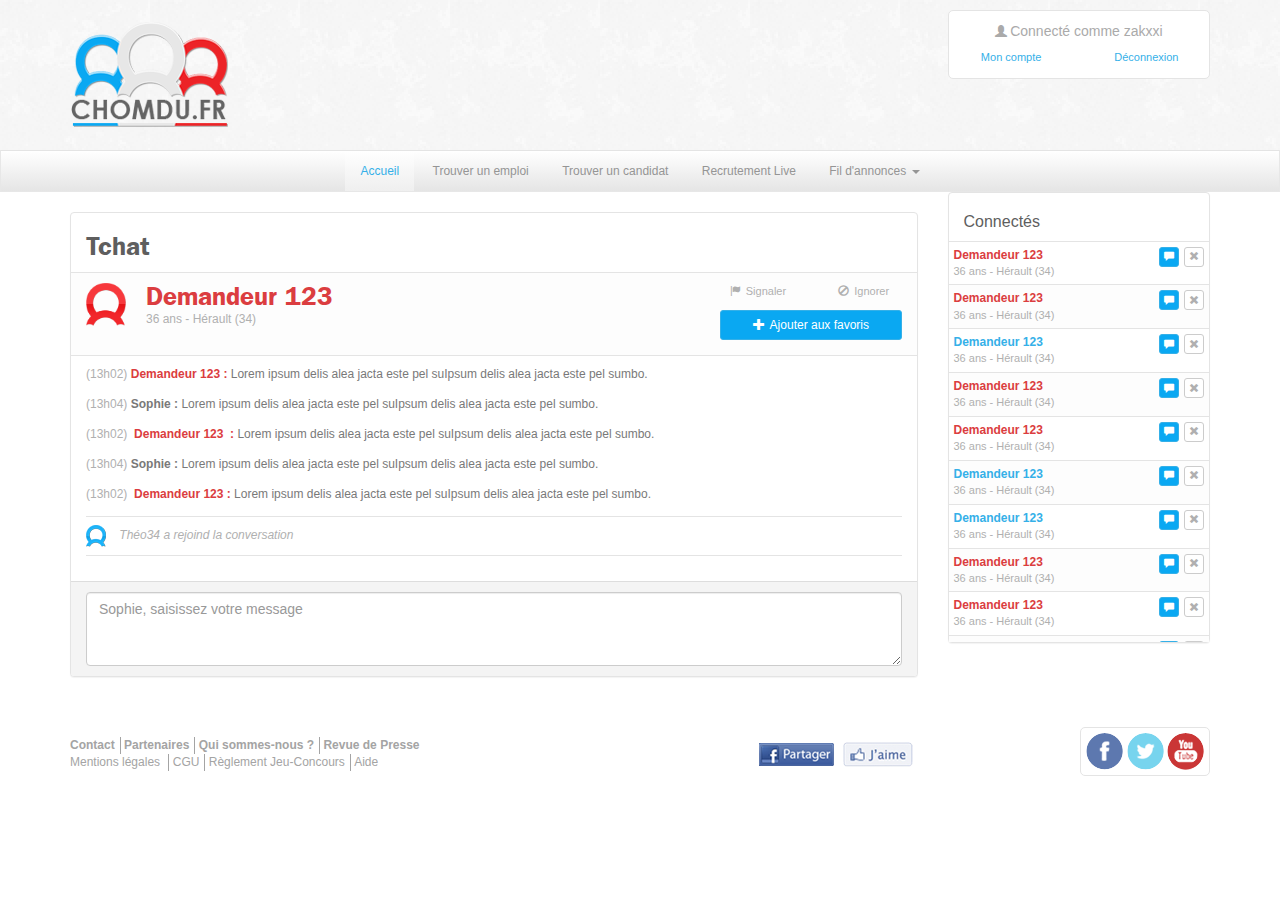
==== chat.html @ 86a61824 "HTML & CSS: chat page." ====
<!DOCTYPE html>
<html lang="fr">
    <head>
        <meta charset="utf-8">
        <meta http-equiv="X-UA-Compatible" content="IE=edge">
        <meta name="viewport" content="width=device-width, initial-scale=1.0">
        <meta name="description" content="">
        <meta name="author" content="adrien revel for peps">
        <title>
            CHOMDU.FR | Styles
</title>
        <!-- Bootstrap core CSS -->
        <link rel="stylesheet" href="https://maxcdn.bootstrapcdn.com/bootstrap/3.2.0/css/bootstrap.min.css" type="text/css">
        <!-- Flexslider core CSS -->
        <link href="assets/flexslider/flexslider.css" rel="stylesheet" type="text/css">
        <!-- Custom styles for this template -->
        <link href="styles.css" rel="stylesheet" type="text/css">
        <!-- HTML5 shim and Respond.js IE8 support of HTML5 elements and media queries -->
        <!--[if lt IE 9]>
      <script src="https://oss.maxcdn.com/libs/html5shiv/3.7.0/html5shiv.js"></script>
      <script src="https://oss.maxcdn.com/libs/respond.js/1.3.0/respond.min.js"></script>
      <![endif]-->
    </head>
    <body>
        <header>
            <div class="jumbotron header">
                <div class="container">
                    <div class="row">
                        <div class="col-sm-3">
                            <a href="#">
                                <div class="" id="logo">
                                    <h1 class="hidden">
                                Chomdu.fr</h1>
                                </div>
                            </a>
                        </div>
                        <div class="pull-right col-sm-4 col-md-3 col-xs-12">
                            <div class="loginForm text-center">
                                <span class="glyphicon glyphicon-user"></span>
                                <label>Connecté comme zakxxi</label>
                                <div class="row">
                                    <div class="col-sm-6">
                                        <a href="#">Mon compte</a>
                                    </div>
                                    <div class="col-sm-6">
                                        <a href="#">Déconnexion</a>
                                    </div>
                                </div>
                            </div>
                        </div>
                    </div>
                </div>
            </div>
            <nav class="navbar navbar-default" role="navigation">
                <div class="navbar-inner">
                    <div class="container">
                        <div class="navbar-header">
                            <button type="button" class="navbar-toggle" data-toggle="collapse" data-target=".navbar-collapse">
                                <span class="sr-only">Toggle navigation</span>
                                <span class="icon-bar"></span>
                                <span class="icon-bar"></span>
                                <span class="icon-bar"></span>
                            </button>
                        </div>
                        <div class="collapse navbar-collapse">
                            <ul class="nav navbar-nav">
                                <li class="active">
                                    <a href="#">Accueil</a>
                                </li>
                                <li>
                                    <a href="#">Trouver un emploi</a>
                                </li>
                                <li>
                                    <a href="#">Trouver un candidat</a>
                                </li>
                                <li>
                                    <a href="#">Recrutement Live</a>
                                </li>
                                <li>
                                    <a href="#" class="dropdown-toggle" data-toggle="dropdown">Fil d'annonces                                        <b class="caret"></b></a>
                                    <ul class="dropdown-menu">
                                        <li>
                                            <a href="#">Link</a>
                                        </li>
                                        <li>
                                            <a href="#">Link</a>
                                        </li>
                                        <li>
                                            <a href="#">Link</a>
                                        </li>
                                    </ul>
                                </li>
                            </ul>
                        </div>
                    </div>
                </div>
            </nav>
        </header>
        <main>
            <div class="container">
                <div class="row">
                    <div class="col-sm-9 chatRoom">
                        <div class="panel">
                            <div class="panel-heading">
                                <h2>
                    Tchat</h2>
                            </div>
                            <div class="panel-body panel-highlight">
                                <div class="row">
                                    <div class="col-sm-8">
                                        <img src="images/profil_demandeur.png" class="pull-left">
                                        <h2 class="text-danger">Demandeur 123</h2>
                                        <p class="text-muted">
                                        36 ans - Hérault (34)</p>
                                    </div>
                                    <div class="pull-right col-sm-3">
                                        <div class="row">
                                            <div class="col-sm-6 text-center">
                                                <a href="#"><span class="glyphicon glyphicon-flag"></span>Signaler</a>
                                            </div>
                                            <div class="col-sm-6 text-center">
                                                <a href="#"><span class="glyphicon glyphicon-ban-circle"></span>Ignorer</a>
                                            </div>
                                            <div class="text-center col-sm-12">
                                                <button type="button" class="btn btn-default btn-sm btn-block btn-success">
                                                    <span class="glyphicon glyphicon-plus"></span>Ajouter aux favoris
                                                </button>
                                            </div>
                                        </div>
                                    </div>
                                </div>
                            </div>
                            <div class="panel-body">
                                <div class="chatBody">
                                    <div class="chatMsg">
                                        <span class="text-muted">(13h02)</span>
                                        <span class="text-danger"><b>Demandeur 123 :</b></span> Lorem ipsum delis alea jacta este pel suIpsum delis alea jacta este pel sumbo.
                                    </div>
                                    <div class="chatMsg">
                                        <span class="text-muted">(13h04)</span>
                                        <span><b>Sophie :</b></span> Lorem ipsum delis alea jacta este pel suIpsum delis alea jacta este pel sumbo.
                                    </div>
                                    <div class="chatMsg">
                                        <span class="text-muted">(13h02)</span>&nbsp;
                                        <span class="text-danger"><b>Demandeur 123&nbsp;&nbsp;:</b></span> Lorem ipsum delis alea jacta este pel suIpsum delis alea jacta este pel sumbo.
                                    </div>
                                    <div class="chatMsg">
                                        <span class="text-muted">(13h04)</span>
                                        <span><b>Sophie :</b></span> Lorem ipsum delis alea jacta este pel suIpsum delis alea jacta este pel sumbo.
                                    </div>
                                    <div class="chatMsg">
                                        <span class="text-muted">(13h02)</span>&nbsp;
                                        <span class="text-danger"><b>Demandeur 123&nbsp;:</b></span> Lorem ipsum delis alea jacta este pel suIpsum delis alea jacta este pel sumbo.
                                    </div>
                                    <div class="chatServerMsg">
                                        <img src="images/profil_employeur_sm.png"/>
                                        <span class="text-muted"><i>Théo34 a rejoind la conversation</i></span>
                                    </div>
                                    <div class="chatMsg">
                                        <span class="text-muted">(13h04)</span>
                                        <span class="text-info"><b>Théo34 :</b></span> Lorem ipsum delis alea jacta este pel suIpsum delis alea jacta este pel sumbo.
                                    </div>
                                    <div class="chatMsg">
                                        <span class="text-muted">(13h04)</span>
                                        <span class="text-info"><b>Théo34 :</b></span> Lorem ipsum delis alea jacta este pel suIpsum delis alea jacta este pel sumbo.
                                    </div>
                                </div>
                            </div>
                            <div class="panel-footer text-right">
                                <textarea class="form-control" rows="3" placeholder="Sophie, saisissez votre message"></textarea>
                            </div>
                        </div>
                    </div>
                    <div class="col-sm-3 chatUsers">
                        <div class="panel">
                            <div class="panel-heading">
                                <h3>
                    Connectés</h3>
                            </div>
                            <div class="usersBody">
                                <div class="panel-body chatPseudo">
                                    <button type="button" class="btn btn-default btn-xs pull-right text-center">
                                        <span class="glyphicon glyphicon-remove text-muted"></span>
                                    </button>
                                    <button type="button" class="btn btn-default btn-xs btn-success pull-right text-center">
                                        <span class="glyphicon glyphicon-comment"></span>
                                    </button>
                                    <span class="text-danger"><b>Demandeur 123</b></span>
                                    <p class="text-muted">
                                        36 ans - Hérault (34)</p>
                                </div>
                                <div class="panel-body chatPseudo panel-highlight">
                                    <button type="button" class="btn btn-default btn-xs pull-right text-center">
                                        <span class="glyphicon glyphicon-remove text-muted"></span>
                                    </button>
                                    <button type="button" class="btn btn-default btn-xs btn-success pull-right text-center">
                                        <span class="glyphicon glyphicon-comment"></span>
                                    </button>
                                    <span class="text-danger"><b>Demandeur 123</b></span>
                                    <p class="text-muted">
                                        36 ans - Hérault (34)</p>
                                </div>
                                <div class="panel-body chatPseudo">
                                    <button type="button" class="btn btn-default btn-xs pull-right text-center">
                                        <span class="glyphicon glyphicon-remove text-muted"></span>
                                    </button>
                                    <button type="button" class="btn btn-default btn-xs btn-success pull-right text-center">
                                        <span class="glyphicon glyphicon-comment"></span>
                                    </button>
                                    <span class="text-info"><b>Demandeur 123</b></span>
                                    <p class="text-muted">
                                        36 ans - Hérault (34)</p>
                                </div>
                                <div class="panel-body chatPseudo panel-highlight">
                                    <button type="button" class="btn btn-default btn-xs pull-right text-center">
                                        <span class="glyphicon glyphicon-remove text-muted"></span>
                                    </button>
                                    <button type="button" class="btn btn-default btn-xs btn-success pull-right text-center">
                                        <span class="glyphicon glyphicon-comment"></span>
                                    </button>
                                    <span class="text-danger"><b>Demandeur 123</b></span>
                                    <p class="text-muted">
                                        36 ans - Hérault (34)</p>
                                </div>
                                <div class="panel-body chatPseudo">
                                    <button type="button" class="btn btn-default btn-xs pull-right text-center">
                                        <span class="glyphicon glyphicon-remove text-muted"></span>
                                    </button>
                                    <button type="button" class="btn btn-default btn-xs btn-success pull-right text-center">
                                        <span class="glyphicon glyphicon-comment"></span>
                                    </button>
                                    <span class="text-danger"><b>Demandeur 123</b></span>
                                    <p class="text-muted">
                                        36 ans - Hérault (34)</p>
                                </div>
                                <div class="panel-body chatPseudo panel-highlight">
                                    <button type="button" class="btn btn-default btn-xs pull-right text-center">
                                        <span class="glyphicon glyphicon-remove text-muted"></span>
                                    </button>
                                    <button type="button" class="btn btn-default btn-xs btn-success pull-right text-center">
                                        <span class="glyphicon glyphicon-comment"></span>
                                    </button>
                                    <span class="text-info"><b>Demandeur 123</b></span>
                                    <p class="text-muted">
                                        36 ans - Hérault (34)</p>
                                </div>
                                <div class="panel-body chatPseudo">
                                    <button type="button" class="btn btn-default btn-xs pull-right text-center">
                                        <span class="glyphicon glyphicon-remove text-muted"></span>
                                    </button>
                                    <button type="button" class="btn btn-default btn-xs btn-success pull-right text-center">
                                        <span class="glyphicon glyphicon-comment"></span>
                                    </button>
                                    <span class="text-info"><b>Demandeur 123</b></span>
                                    <p class="text-muted">
                                        36 ans - Hérault (34)</p>
                                </div>
                                <div class="panel-body chatPseudo panel-highlight">
                                    <button type="button" class="btn btn-default btn-xs pull-right text-center">
                                        <span class="glyphicon glyphicon-remove text-muted"></span>
                                    </button>
                                    <button type="button" class="btn btn-default btn-xs btn-success pull-right text-center">
                                        <span class="glyphicon glyphicon-comment"></span>
                                    </button>
                                    <span class="text-danger"><b>Demandeur 123</b></span>
                                    <p class="text-muted">
                                        36 ans - Hérault (34)</p>
                                </div>
                                <div class="panel-body chatPseudo">
                                    <button type="button" class="btn btn-default btn-xs pull-right text-center">
                                        <span class="glyphicon glyphicon-remove text-muted"></span>
                                    </button>
                                    <button type="button" class="btn btn-default btn-xs btn-success pull-right text-center">
                                        <span class="glyphicon glyphicon-comment"></span>
                                    </button>
                                    <span class="text-danger"><b>Demandeur 123</b></span>
                                    <p class="text-muted">
                                        36 ans - Hérault (34)</p>
                                </div>
                                <div class="panel-body chatPseudo panel-highlight">
                                    <button type="button" class="btn btn-default btn-xs pull-right text-center">
                                        <span class="glyphicon glyphicon-remove text-muted"></span>
                                    </button>
                                    <button type="button" class="btn btn-default btn-xs btn-success pull-right text-center">
                                        <span class="glyphicon glyphicon-comment"></span>
                                    </button>
                                    <span class="text-danger"><b>Demandeur 123</b></span>
                                    <p class="text-muted">
                                        36 ans - Hérault (34)</p>
                                </div>
                            </div>
                        </div>
                    </div>
                </div>
            </div>
        </main>
        <footer>
            <div class="container">
                <div class="row">
                    <div class="col-md-6">
                        <div class="footerMenu">
                            <ul class="strong">
                                <li>
                                    <a href="#">Contact</a>
                                </li>
                                <li>
                                    <a href="#">Partenaires</a>
                                </li>
                                <li>
                                    <a href="#">Qui sommes-nous ?</a>
                                </li>
                                <li>
                                    <a href="#">Revue de Presse</a>
                                </li>
                            </ul>
                            <ul>
                                <li>
                                    <a href="#">Mentions légales&nbsp;</a>
                                </li>
                                <li>
                                    <a href="#">CGU</a>
                                </li>
                                <li>
                                    <a href="#">Règlement Jeu-Concours</a>
                                </li>
                                <li>
                                    <a href="#">Aide</a>
                                </li>
                            </ul>
                        </div>
                    </div>
                    <div class="col-md-6">
                        <div class="row">
                            <div class="col-xs-12 col-xs-offset-0 col-md-5 col-md-offset-1">
                                <div class="fb">
                                    <img src="images/fb_share.png" class="">
                                    <img src="images/fb_like.png">
                                </div>
                            </div>
                            <div class="col-xs-12 col-md-6">
                                <div class="social">
                                    <img src="images/social_fb.png">
                                    <img src="images/social_tw.png">
                                    <img src="images/social_yt.png">
                                </div>
                            </div>
                        </div>
                    </div>
                </div>
            </div>
        </footer>
        <!-- Bootstrap core JavaScript
        ================================================== -->
        <!-- Placed at the end of the document so the pages load faster -->
        <script src="https://code.jquery.com/jquery-1.11.1.min.js" type="text/javascript">
        </script>
        <script src="https://maxcdn.bootstrapcdn.com/bootstrap/3.2.0/js/bootstrap.min.js" type="text/javascript">
        </script>
        <!-- IE10 viewport hack for Surface/desktop Windows 8 bug -->
        <script src="assets/js/ie10-viewport-bug-workaround.js" type="text/javascript">
        </script>
        <!-- Custom JavaScript
        ================================================== -->
        <script src="assets/flexslider/jquery.flexslider-min.js" type="text/javascript">
        </script>
        <script src="main.js" type="text/javascript">
        </script>
    </body>
</html>
---- styles.css ----
/* CUSTOM FONTS
*********************************/

@font-face{
    font-family: 'franklinGothicDemi';
    src: url('fonts/tff_franklin_gothic_demi-webfont.eot');
    src: url('fonts/tff_franklin_gothic_demi-webfont.eot?#iefix') format('embedded-opentype'),
         url('fonts/tff_franklin_gothic_demi-webfont.woff2') format('woff2'),
         url('fonts/tff_franklin_gothic_demi-webfont.woff') format('woff'),
         url('fonts/tff_franklin_gothic_demi-webfont.ttf') format('truetype'),
         url('fonts/tff_franklin_gothic_demi-webfont.svg#tff_franklin_gothic_demi') format('svg');
    font-weight: normal;
    font-style: normal;
}

/* BOOTSRAP Custom CSS
*********************************/

html
{
    font-family: 'Arial', 'Helvetica', sans-serif;
}

body
{
    font-size: 12px;
    color: #797979;
}

h1, h2, h3, h4, h5, h6
{
    color: #5e5e5e;
}

h1, h2
{
    font-family: 'franklinGothicDemi';
}

h1
{
    font-size: 32px;
}

h2
{
    font-size: 26px;
}

h3
{
    font-size: 16px;
}

h4
{
    font-size: 13px;
}

a, a:hover, a:focus
{
    color: #35b0e8;
    cursor: pointer;
}

.btn-primary
{
    color: #d2d2d2;
    border-color: #242424;
    background-color: #747474;
    background: linear-gradient(to bottom,  #000000 0%,#747474 99%);
    filter: progid:DXImageTransform.Microsoft.gradient( startColorstr='#000000', endColorstr='#747474',GradientType=0 );
}

.btn-primary:hover,
.btn-primary:focus,
.btn-primary:active,
.btn-primary.active,
.open > .dropdown-toggle.btn-primary
{
    border-color: #242424;
    background-color: #828282;
    background: linear-gradient(to bottom,  #1a1a1a 0%,#828282 99%);
    filter: progid:DXImageTransform.Microsoft.gradient( startColorstr='#1a1a1a', endColorstr='#828282',GradientType=0 );
}

.btn-danger
{
    color: #fff;
    background-color: #e45752;
    background: linear-gradient(to bottom, #ba1f18 0%,#e45752 95%);
    filter: progid:DXImageTransform.Microsoft.gradient( startColorstr='#ba1f18', endColorstr='#e45752',GradientType=0 );
}

.btn-danger:hover,
.btn-danger:focus,
.btn-danger:active,
.btn-danger.active,
.open > .dropdown-toggle.btn-danger
{
    background-color: #e76863;
    background: linear-gradient(to bottom,  #d5251b 0%,#e76863 95%);
    filter: progid:DXImageTransform.Microsoft.gradient( startColorstr='#d5251b', endColorstr='#e76863',GradientType=0 );
}

.btn-info
{
    color: #fff;
    background-color: #0aa8f2;
    background: linear-gradient(to bottom,  #0b82ba 0%,#0aa8f2 96%);
    filter: progid:DXImageTransform.Microsoft.gradient( startColorstr='#0b82ba', endColorstr='#0aa8f2',GradientType=0 );
}

.btn-info:hover,
.btn-info:focus,
.btn-info:active,
.btn-info.active,
.open > .dropdown-toggle.btn-danger
{
    background-color: #20b2f6;
    background: linear-gradient(to bottom,  #0d97d7 0%,#20b2f6 96%);
    filter: progid:DXImageTransform.Microsoft.gradient( startColorstr='#0d97d7', endColorstr='#20b2f6',GradientType=0 );
}

.btn-success
{
    border-color: #35b0e8;
    color: #fff;
    background-color: #0aa8f2;
}

.btn-success:hover,
.btn-success:focus,
.btn-success:active,
.btn-success.active,
.open > .dropdown-toggle.btn-success
{
        border-color: #20b2f6;

    background-color: #20b2f6;
}

.btn-xs
{
    font-size: 10px;
}

.bg-danger
{
    background-color: #db3d40;
}

.bg-info
{
    background-color: #0aa8f2;
}

.text-muted
{
    color: #b0b0b0;
}

.text-danger
{
    color: #db3d40;
}
.text-info
{
    color: #35b0e8;
}

.navbar
{
    position: relative;
    min-height: 40px;
    margin-bottom: 0;
    -webkit-border-radius: 0;
    -moz-border-radius: 0;
    -o-border-radius: 0;
    -ms-border-radius: 0;
    border-radius: 0;
}

.navbar-default
{
    border-top: solid 1px #e4e4e4;
    background: linear-gradient(to bottom,  #ffffff 0%,#e5e5e5 100%);
    filter: progid:DXImageTransform.Microsoft.gradient( startColorstr='#ffffff', endColorstr='#e5e5e5',GradientType=0 );
}

.navbar-default .navbar-nav > .active > a,
.navbar-default .navbar-nav > .active > a:hover,
.navbar-default .navbar-nav > .active > a:focus
{
    color: #35b0e8;
    background-color: #efefef;
    background: linear-gradient(to bottom, #ffffff 0%,#f7f7f7 47%,#efefef 100%);
}

.navbar-default .navbar-nav>li>a, .navbar-default .navbar-nav>li>a
{
    color: #959595;
}

.navbar-default .navbar-nav>li>a:hover, .navbar-default .navbar-nav>li>a:focus
{
    color: #35b0e8;
}

.navbar-default .navbar-nav>.open>a, .navbar-default .navbar-nav>.open>a:hover, .navbar-default .navbar-nav>.open>a:focus
{
    color: #35b0e8;
    background-color: #efefef;
    background: linear-gradient(to bottom, #ffffff 0%,#f7f7f7 47%,#efefef 100%);
}

.dropdown-menu
{
    font-size: 12px;
    background-color: #efefef;
    background: linear-gradient(to bottom, #ffffff 0%,#f7f7f7 47%,#efefef 100%);
}

.dropdown-menu>li>a
{
    color: #959595;
}

.dropdown-menu>li>a:hover, .dropdown-menu>li>a:focus
{
    color: #35b0e8;
}

.dropdown-menu>li>a
{
    color: #959595;
}

.nav-tabs
{
    margin-top: 10px;
}

.nav-tabs>li>a
{
    color: #959595;
}

.nav-tabs>li.active>a, .nav-tabs>li.active>a:hover, .nav-tabs>li.active>a:focus
{
    color: #35b0e8;
}

.panel
{
    border: solid 1px #e4e4e4;
}

.panel-heading
{
    padding-top: 0;
    padding-bottom: 0;
    border-bottom: solid 1px #e4e4e4;
}

.panel-body
{
    padding-top: 10px;
}

.panel-footer
{
    background-color: #fff;
}

.form-control
{
    color: #666;
}

.media
{
    border-bottom: solid 1px #e4e4e4;
    padding-bottom: 10px;
}

.media:last-child
{
    border-bottom: none;
}

/* FlexSlider Custom CSS
*********************************/

.flexslider
{
    margin: 0;
    background: #fff;
    border: none;
    position: relative;
    -webkit-border-radius: 0;
    -moz-border-radius: 0;
    -o-border-radius: 0;
    -ms-border-radius: 0;
    border-radius: 0;
    -webkit-box-shadow: none;
    -moz-box-shadow: none;
    -o-box-shadow: none;
    -ms-box-shadow: none;
    box-shadow: none;
    zoom: 1;
}

.flex-viewport
{
    max-height: 2000px;
    -webkit-transition: all 1s ease;
    -moz-transition: all 1s ease;
    -o-transition: all 1s ease;
    -ms-transition: all 1s ease;
    transition: all 1s ease;
}

.loading .flex-viewport
{
    max-height: 400px;
}

.flexslider .slides
{
    zoom: 1;
}

.carousel li
{
    margin-right: 5px;
}

.homeBlock .form-control, .homeBlock .btn, .homeBlock .radio
{
    margin-bottom: 15px;
}

/* CHOMDU Custom CSS
*********************************/

.btn span
{
    padding-right: 10px;
}

.btn-xs span
{
    padding-right: 5px;
}

.jumbotron.header
{
    margin-bottom: 0;
    padding: 0;
    background-image: url('images/header_bg.png');
    background-repeat: repeat;
    min-height: 150px;
}

#logo
{
    width: 160px;
    height: 110px;
    background-image: url('images/logo.png');
    margin-top: 20px;
    background-repeat: no-repeat;
    background-position: center;
}

.loginForm
{
    background-color: #fff;
    border: solid 1px #e4e4e4;
    color: #aaaaaa;
    margin-top: 10px;
    padding: 10px;
    margin-bottom: 10px;
    -webkit-border-radius: 5px;
    -moz-border-radius: 5px;
    -o-border-radius: 5px;
    -ms-border-radius: 5px;
}

.loginForm label
{
    padding: 0 0 5px;
    margin: 0;
    font-size: 14px;
    font-weight: 400;
}

.loginForm .input-group, .loginForm .btn
{
    margin-bottom: 5px;
}

.loginForm .control-label
{
    font-size: 11px;
    font-weight: 400;
}

.loginForm a
{
    font-size: 11px;
    line-height: 2em;
    font-weight: 400;
}

.register
{
    padding-top: 40px;
}

.slider
{
    background-color: #112c34;
    margin-bottom: 20px;
}

.homeBlock
{
    border: solid 1px #e4e4e4;
    background-color: #f6f6f6;
    margin-bottom: 20px;
}

.homeBlock .panel
{
    margin-left: 10px;
    margin-right: 10px;
    margin-top: 20px;
    padding: 0;
}

.homeBlock h2, .blog h2
{
    margin-top: 10px;
}

.homeBlock .badge
{
    height: 45px;
    font-size: 15px;
    padding-top: 15px;
    -webkit-border-radius: 0;
    -moz-border-radius: 0;
    -o-border-radius: 0;
    -ms-border-radius: 0;
}

.homeBlock .radio label, .homeBlock .checkbox label
{
    padding-left: 40px;
    padding-bottom: 20px;
}

.findCandidate .panel-heading, .findJob .panel-heading
{
    border: none;
}

.recrutLiveConcept
{
    padding-top: 10px;
}

.recrutLive
{
    border-bottom: solid 1px #e4e4e4;
    margin-bottom: 10px;
}

.recrutLive h5
{
    display: inline;
}

.recrutLive:last-child
{
    border-bottom: none;
}

.recrutLive .btn-default
{
    color: #35b0e8;
    background-color: #fff;
    border-color: #35b0e8;
}

.recrutLive .btn-default:hover,.recrutLive .btn-default:focus,.recrutLive .btn-default:active,.recrutLive .btn-default.active,.recrutLive .open>.dropdown-toggle.btn-default
{
    color: #35b0e8;
    background-color: #eee;
    border-color: #35b0e8;
}

.jumbotron.blog
{
    padding-top: 20px;
    padding-bottom: 0;
    margin-bottom: 0;
    background-color: #f6f6f6;
    border-top: solid 1px #e4e4e4;
    border-bottom: solid 1px #e4e4e4;
}

.jumbotron.blog  .panel-body
{
    background-color: #f6f6f6;
}

.blog  img
{
    border: solid 2px #fff;
}

footer
{
    padding-bottom: 10px;
    padding-top: 30px;
}

.fb img
{
    padding-top: 15px;
    padding-bottom: 15px;
    padding-right: 5px;
}

footer ul
{
    padding: 0;
    margin: 0;
}

footer ul.strong
{
    font-weight: bold;
}

footer ul li
{
    display: inline-block;
    border-right: 1px solid #a4a4a4;
    padding-right: 5px;
}

footer ul li a
{
    color: #a4a4a4;
}

footer ul li:last-child
{
    border-right: none;
}

.footerMenu
{
    padding-top: 10px;
}

.social
{
    display: inline-block;
    padding: 5px;
    background-color: #fff;
    border: solid 1px #e4e4e4;
    color: #aaaaaa;
    margin-bottom: 10px;
    -webkit-border-radius: 5px;
    -moz-border-radius: 5px;
    -o-border-radius: 5px;
    -ms-border-radius: 5px;
}

.panel-highlight
{
    background-color: #fdfdfd;
    border-bottom: solid 1px #e4e4e4;
    border-top: solid 1px #e4e4e4;
}

.panel-heading + .panel-highlight, .panel-highlight + .panel-highlight
{
    border-top: none;
}

.chatMin
{
    position: fixed;
    bottom: 0px;
    right: 0px;
}

.chatMin .glyphicon
{
    padding-right: 5px;
}

.chatRoom{
margin-top: 20px;
}
.chatRoom .panel-footer
{
    background-color: #f4f4f4;
}

.chatRoom .panel-highlight img
{
    width: 40px;
    margin-right: 20px;
}

.chatRoom .panel-highlight h2
{
    display: inline;
    margin-top: 5px;
}

.chatBody
{
    max-height: 200px;
    overflow-y: scroll;
}

.usersBody {
    max-height: 400px;
        overflow-y: scroll;


}

.chatMsg{
	height: 30px;
}

.chatServerMsg{
	height: 40px;
    margin-bottom: 10px;
    border-bottom: solid 1px #e4e4e4;
    border-top: solid 1px #e4e4e4;
}

.chatServerMsg img {
    margin-right:10px;
}

.chatServerMsg span{
	line-height: 3em;
}

.chatRoom .panel-highlight .btn
{
margin-top: 10px;
}

.chatRoom .panel-highlight .glyphicon
{
padding-right: 5px;
}

.chatRoom .panel-highlight a
{
font-size: 11px;
color: #b0b0b0;
}

.chatUsers .btn-xs
{width:20px;
    height:20px;
    margin-left:5px
}

.chatUsers .btn-xs span
{margin-left:-1px;
}
.chatUsers p
{font-size: 11px;
    margin-bottom:0;
}

.chatPseudo
{padding:5px
}

/* MediaQueries
*********************************/

@media (max-width:480px)
{
    .navbar
    {
        margin-bottom: 20px;
    }
}

@media (min-width:481px)
{
    .register .btn
    {
        margin-top: 15px;
    }
    .navbar .nav, .navbar .nav > li
    {
        float: none;
        display: inline-block;
        vertical-align: top;
    }
    .navbar-inner
    {
        text-align: center;
    }
}

@media (max-width:767px)
{
    #logo
    {
        margin-left: auto;
        margin-right: auto;
    }
}

@media (min-width: 768px)
{
    .navbar-nav>li>a
    {
        padding-top: 10px;
        padding-bottom: 10px;
    }
}

@media (max-width:991px)
{
    footer
    {
        text-align: center;
    }
}

@media (min-width:992px)
{
    footer
    {
        text-align: right;
    }
    .footerMenu
    {
        text-align: left;
    }
}
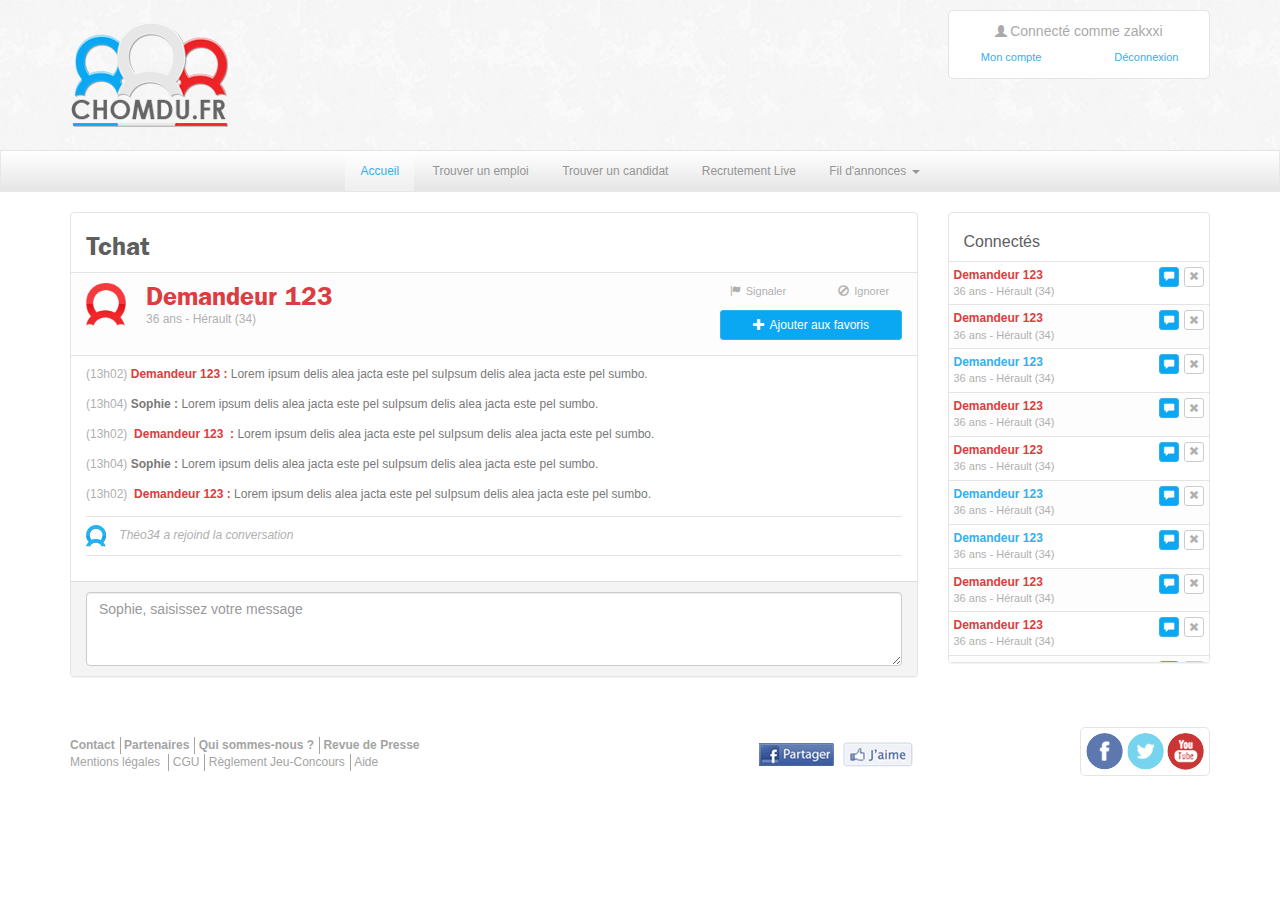
==== commit b16c1a3b: "HTML & CSS: update chat." ====
--- a/chat.html
+++ b/chat.html
@@ -7,8 +7,7 @@
         <meta name="description" content="">
         <meta name="author" content="adrien revel for peps">
         <title>
-            CHOMDU.FR | Styles
-</title>
+            CHOMDU.FR | Styles</title>
         <!-- Bootstrap core CSS -->
         <link rel="stylesheet" href="https://maxcdn.bootstrapcdn.com/bootstrap/3.2.0/css/bootstrap.min.css" type="text/css">
         <!-- Flexslider core CSS -->
@@ -113,12 +112,12 @@
                                         <p class="text-muted">
                                         36 ans - Hérault (34)</p>
                                     </div>
-                                    <div class="pull-right col-sm-3">
+                                    <div class="pull-right col-xs-12 col-sm-4 col-md-3">
                                         <div class="row">
-                                            <div class="col-sm-6 text-center">
+                                            <div class="text-center col-xs-6">
                                                 <a href="#"><span class="glyphicon glyphicon-flag"></span>Signaler</a>
                                             </div>
-                                            <div class="col-sm-6 text-center">
+                                            <div class="text-center col-xs-6">
                                                 <a href="#"><span class="glyphicon glyphicon-ban-circle"></span>Ignorer</a>
                                             </div>
                                             <div class="text-center col-sm-12">
--- a/styles.css
+++ b/styles.css
@@ -607,7 +607,7 @@
     padding-right: 5px;
 }
 
-.chatRoom{
+.chatRoom, .chatUsers{
 margin-top: 20px;
 }
 .chatRoom .panel-footer
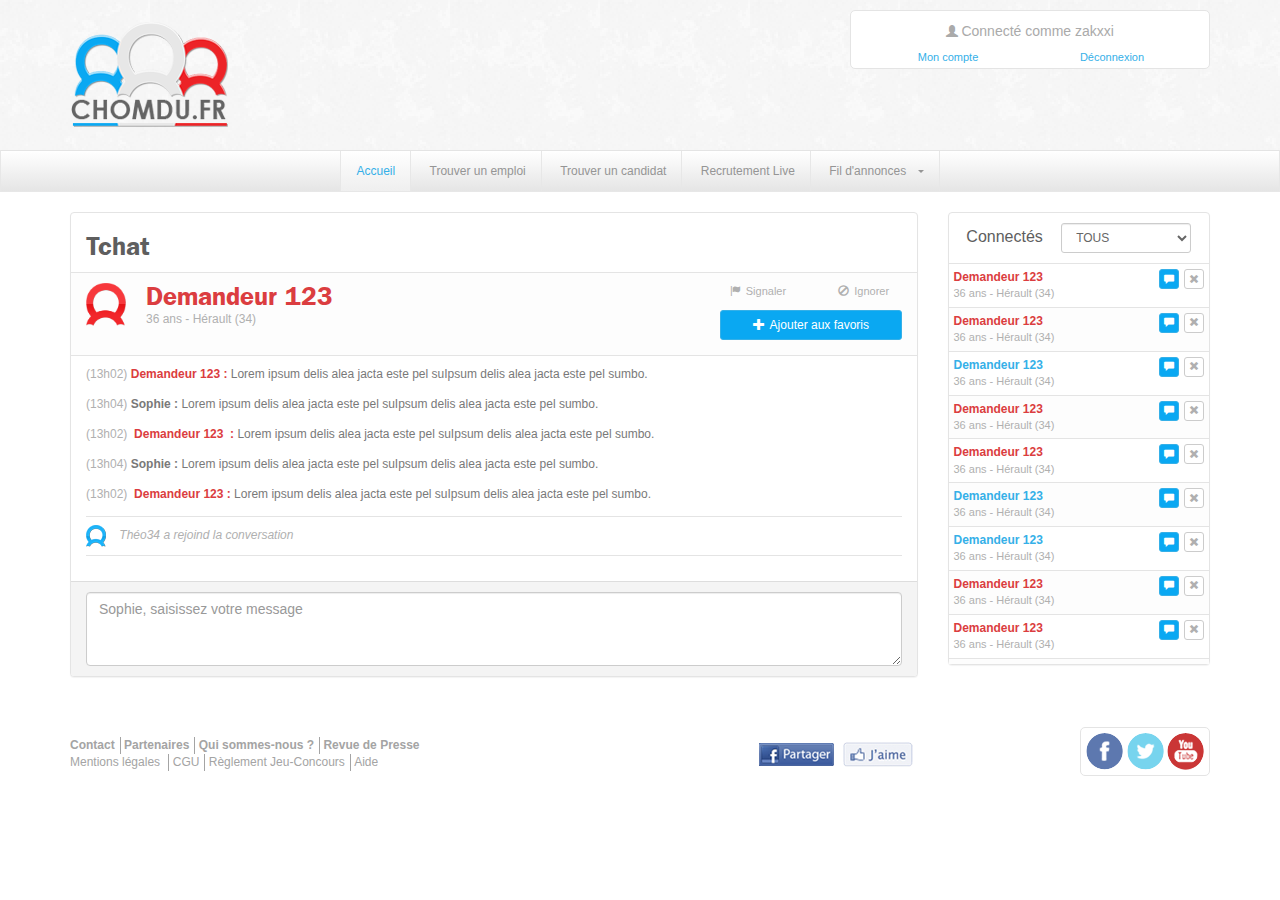
==== commit c6a07a37: "CSS & HTML: globals corrections." ====
--- a/chat.html
+++ b/chat.html
@@ -7,7 +7,8 @@
         <meta name="description" content="">
         <meta name="author" content="adrien revel for peps">
         <title>
-            CHOMDU.FR | Styles</title>
+            CHOMDU.FR | CHAT
+</title>
         <!-- Bootstrap core CSS -->
         <link rel="stylesheet" href="https://maxcdn.bootstrapcdn.com/bootstrap/3.2.0/css/bootstrap.min.css" type="text/css">
         <!-- Flexslider core CSS -->
@@ -33,7 +34,7 @@
                                 </div>
                             </a>
                         </div>
-                        <div class="pull-right col-sm-4 col-md-3 col-xs-12">
+                        <div class="pull-right col-sm-4 col-xs-12">
                             <div class="loginForm text-center">
                                 <span class="glyphicon glyphicon-user"></span>
                                 <label>Connecté comme zakxxi</label>
@@ -172,9 +173,20 @@
                     </div>
                     <div class="col-sm-3 chatUsers">
                         <div class="panel">
-                            <div class="panel-heading">
+                            <div class="panel-heading text-center">
                                 <h3>
                     Connectés</h3>
+                                <select class="form-control input-sm">
+                                    <option>
+                                        TOUS
+</option>
+                                    <option>
+                                        Demadeurs
+</option>
+                                    <option>
+                                        Employeurs
+</option>
+                                </select>
                             </div>
                             <div class="usersBody">
                                 <div class="panel-body chatPseudo">
--- a/styles.css
+++ b/styles.css
@@ -137,8 +137,7 @@
 .btn-success.active,
 .open > .dropdown-toggle.btn-success
 {
-        border-color: #20b2f6;
-
+    border-color: #20b2f6;
     background-color: #20b2f6;
 }
 
@@ -157,6 +156,11 @@
     background-color: #0aa8f2;
 }
 
+.bg-warning
+{
+    background-color: #fffde4;
+}
+
 .text-muted
 {
     color: #b0b0b0;
@@ -166,9 +170,19 @@
 {
     color: #db3d40;
 }
+
 .text-info
 {
     color: #35b0e8;
+}
+
+.caret
+{
+    margin-left: 8px;
+    vertical-align: middle;
+    border-top: 3px solid;
+    border-right: 3px solid transparent;
+    border-left: 3px solid transparent;
 }
 
 .navbar
@@ -199,9 +213,17 @@
     background: linear-gradient(to bottom, #ffffff 0%,#f7f7f7 47%,#efefef 100%);
 }
 
-.navbar-default .navbar-nav>li>a, .navbar-default .navbar-nav>li>a
+.navbar-default .navbar-nav>li>a, 
+.navbar-default .navbar-nav>li>a:hover,
+.navbar-default .navbar-nav>li>a:active
 {
     color: #959595;
+    border-right: solid 1px #e7e7e7;
+}
+
+.navbar-default .navbar-nav>li:first-child>a
+{
+    border-left: solid 1px #e7e7e7;
 }
 
 .navbar-default .navbar-nav>li>a:hover, .navbar-default .navbar-nav>li>a:focus
@@ -216,12 +238,15 @@
     background: linear-gradient(to bottom, #ffffff 0%,#f7f7f7 47%,#efefef 100%);
 }
 
-.dropdown-menu
-{
+.dropdown-menu {
     font-size: 12px;
     background-color: #efefef;
     background: linear-gradient(to bottom, #ffffff 0%,#f7f7f7 47%,#efefef 100%);
-}
+    min-width: 250px;
+
+
+}
+
 
 .dropdown-menu>li>a
 {
@@ -381,7 +406,9 @@
     border: solid 1px #e4e4e4;
     color: #aaaaaa;
     margin-top: 10px;
-    padding: 10px;
+    padding-top: 10px;
+    padding-right: 30px;
+    padding-left: 30px;
     margin-bottom: 10px;
     -webkit-border-radius: 5px;
     -moz-border-radius: 5px;
@@ -471,6 +498,7 @@
 .recrutLiveConcept
 {
     padding-top: 10px;
+    border-top: solid 1px #e4e4e4;
 }
 
 .recrutLive
@@ -607,9 +635,11 @@
     padding-right: 5px;
 }
 
-.chatRoom, .chatUsers{
-margin-top: 20px;
-}
+.chatRoom, .chatUsers
+{
+    margin-top: 20px;
+}
+
 .chatRoom .panel-footer
 {
     background-color: #f4f4f4;
@@ -633,64 +663,88 @@
     overflow-y: scroll;
 }
 
-.usersBody {
+.usersBody
+{
     max-height: 400px;
-        overflow-y: scroll;
-
-
-}
-
-.chatMsg{
-	height: 30px;
-}
-
-.chatServerMsg{
-	height: 40px;
+    overflow-y: scroll;
+}
+
+.chatMsg
+{
+    height: 30px;
+}
+
+.chatServerMsg
+{
+    height: 40px;
     margin-bottom: 10px;
     border-bottom: solid 1px #e4e4e4;
     border-top: solid 1px #e4e4e4;
 }
 
-.chatServerMsg img {
-    margin-right:10px;
-}
-
-.chatServerMsg span{
-	line-height: 3em;
+.chatServerMsg img
+{
+    margin-right: 10px;
+}
+
+.chatServerMsg span
+{
+    line-height: 3em;
 }
 
 .chatRoom .panel-highlight .btn
 {
-margin-top: 10px;
+    margin-top: 10px;
 }
 
 .chatRoom .panel-highlight .glyphicon
 {
-padding-right: 5px;
+    padding-right: 5px;
 }
 
 .chatRoom .panel-highlight a
 {
-font-size: 11px;
-color: #b0b0b0;
-}
+    font-size: 11px;
+    color: #b0b0b0;
+}
+
+.chatUsers h3
+{
+    display: inline;
+            padding-right:15px;
+}
+
+.chatUsers select
+{
+   display: inline;
+    width: 130px;
+    margin-top:10px;
+        margin-bottom:10px;
+
+}
+
 
 .chatUsers .btn-xs
-{width:20px;
-    height:20px;
-    margin-left:5px
+{
+    width: 20px;
+    height: 20px;
+    margin-left: 5px;
 }
 
 .chatUsers .btn-xs span
-{margin-left:-1px;
-}
+{
+    margin-left: -1px;
+}
+
 .chatUsers p
-{font-size: 11px;
-    margin-bottom:0;
+{
+    font-size: 11px;
+    margin-bottom: 0;
 }
 
 .chatPseudo
-{padding:5px
+{
+    padding: 5px;
 }
 
 /* MediaQueries
@@ -760,4 +814,3 @@
     }
 }
 
-
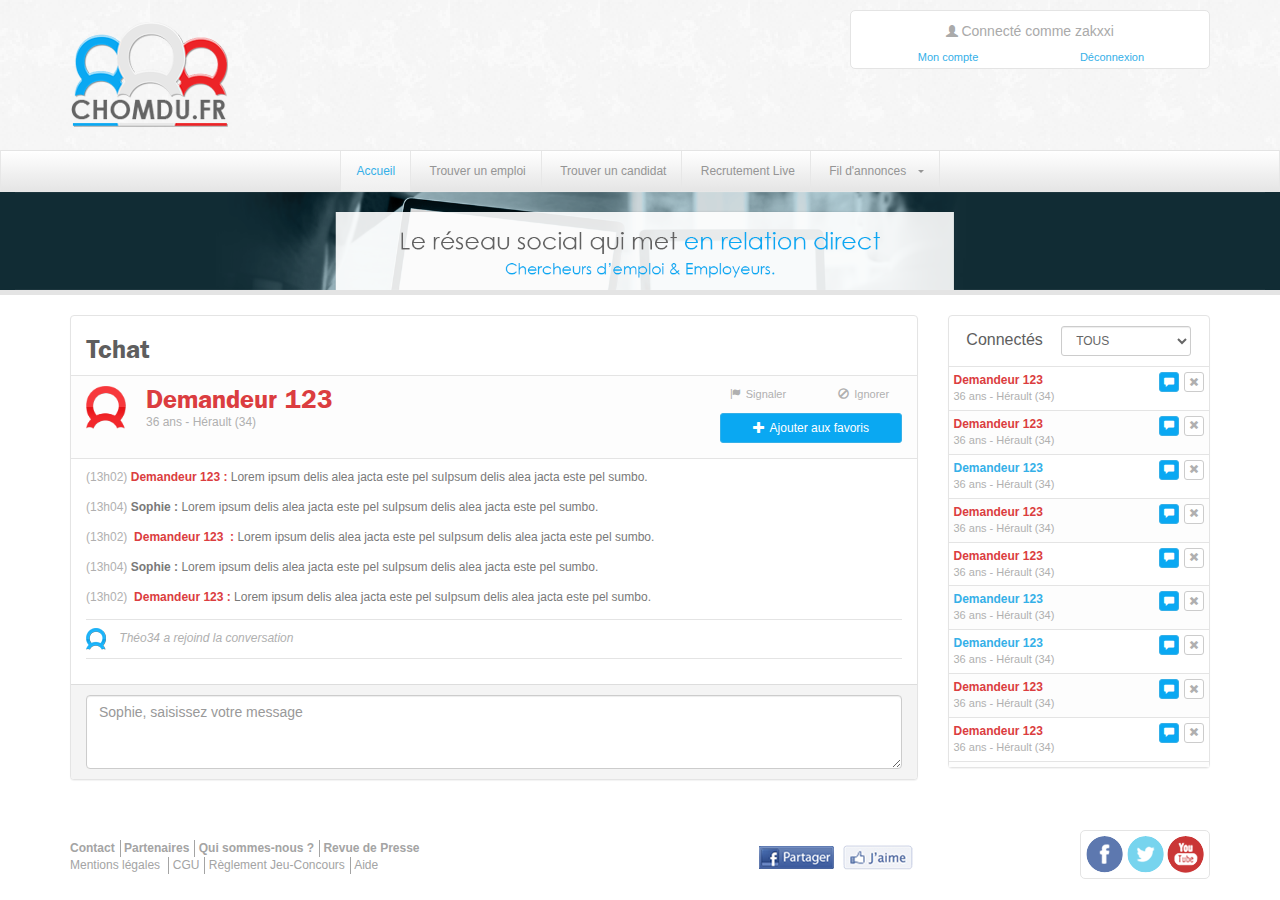
==== commit 094fde5b: "HTML & CSS: image header added on pages." ====
--- a/chat.html
+++ b/chat.html
@@ -7,8 +7,7 @@
         <meta name="description" content="">
         <meta name="author" content="adrien revel for peps">
         <title>
-            CHOMDU.FR | CHAT
-</title>
+            CHOMDU.FR | CHAT</title>
         <!-- Bootstrap core CSS -->
         <link rel="stylesheet" href="https://maxcdn.bootstrapcdn.com/bootstrap/3.2.0/css/bootstrap.min.css" type="text/css">
         <!-- Flexslider core CSS -->
@@ -95,6 +94,9 @@
                     </div>
                 </div>
             </nav>
+            <div class="container-fluid hidden-xs slider imageHeader">
+                <img src="images/pages_header.png" class="img-responsive"/>
+            </div>
         </header>
         <main>
             <div class="container">
--- a/styles.css
+++ b/styles.css
@@ -453,6 +453,11 @@
     margin-bottom: 20px;
 }
 
+.imageHeader{
+    border-bottom: solid 5px #e4e4e4;
+
+}
+
 .homeBlock
 {
     border: solid 1px #e4e4e4;
@@ -633,11 +638,6 @@
 .chatMin .glyphicon
 {
     padding-right: 5px;
-}
-
-.chatRoom, .chatUsers
-{
-    margin-top: 20px;
 }
 
 .chatRoom .panel-footer
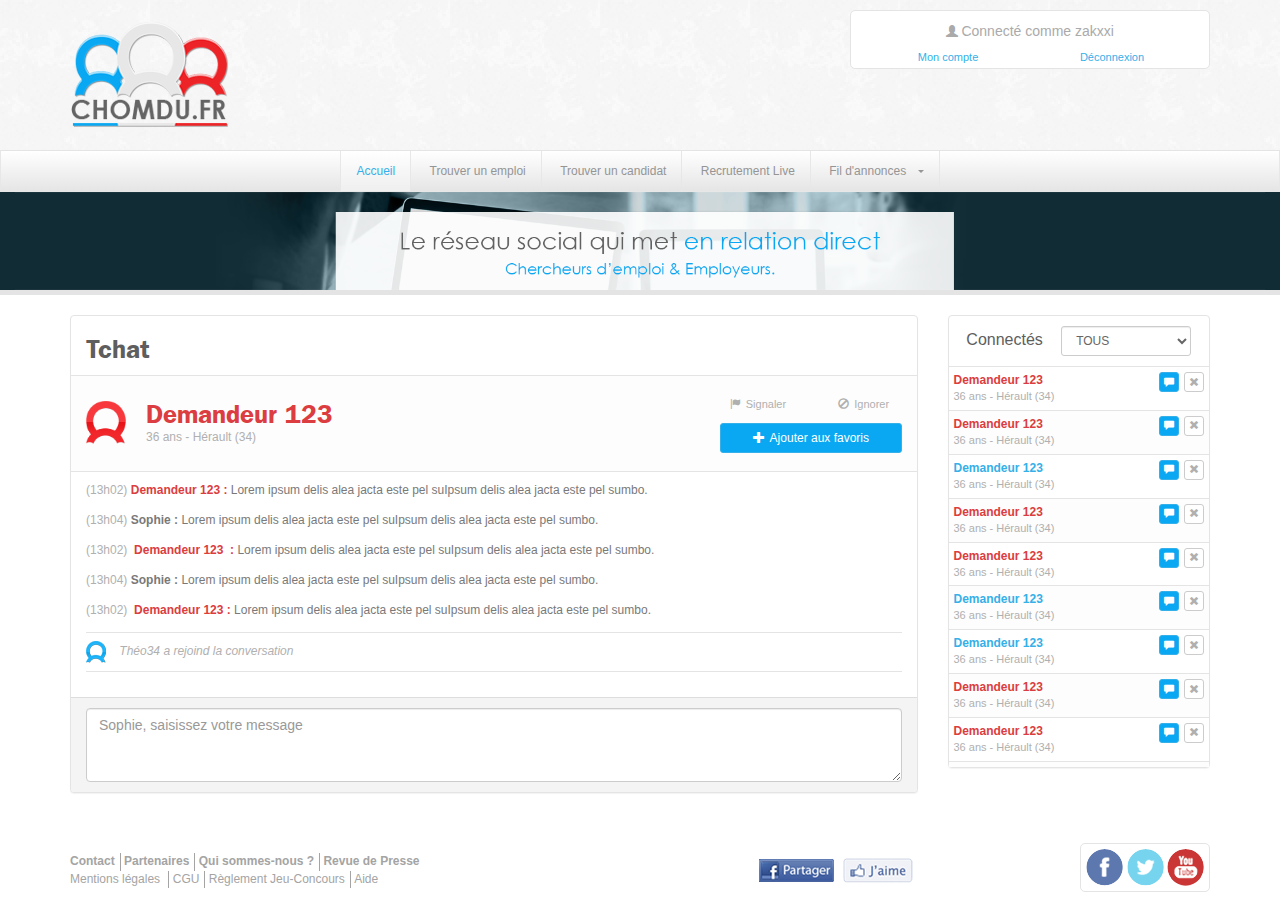
==== commit 145092bf: "HTML & CSS: graphics improvements." ====
--- a/chat.html
+++ b/chat.html
@@ -7,7 +7,8 @@
         <meta name="description" content="">
         <meta name="author" content="adrien revel for peps">
         <title>
-            CHOMDU.FR | CHAT</title>
+            CHOMDU.FR | Tchat
+</title>
         <!-- Bootstrap core CSS -->
         <link rel="stylesheet" href="https://maxcdn.bootstrapcdn.com/bootstrap/3.2.0/css/bootstrap.min.css" type="text/css">
         <!-- Flexslider core CSS -->
@@ -110,23 +111,27 @@
                             <div class="panel-body panel-highlight">
                                 <div class="row">
                                     <div class="col-sm-8">
-                                        <img src="images/profil_demandeur.png" class="pull-left">
-                                        <h2 class="text-danger">Demandeur 123</h2>
-                                        <p class="text-muted">
-                                        36 ans - Hérault (34)</p>
+                                        <div class="chatUserInfos">
+                                            <img src="images/profil_demandeur.png" class="pull-left">
+                                            <h2 class="text-danger">Demandeur 123</h2>
+                                            <p class="text-muted">
+                                        36 ans - Hérault (34)</p>
+                                        </div>
                                     </div>
                                     <div class="pull-right col-xs-12 col-sm-4 col-md-3">
-                                        <div class="row">
-                                            <div class="text-center col-xs-6">
-                                                <a href="#"><span class="glyphicon glyphicon-flag"></span>Signaler</a>
-                                            </div>
-                                            <div class="text-center col-xs-6">
-                                                <a href="#"><span class="glyphicon glyphicon-ban-circle"></span>Ignorer</a>
-                                            </div>
-                                            <div class="text-center col-sm-12">
-                                                <button type="button" class="btn btn-default btn-sm btn-block btn-success">
-                                                    <span class="glyphicon glyphicon-plus"></span>Ajouter aux favoris
-                                                </button>
+                                        <div class="chatUserActions">
+                                            <div class="row">
+                                                <div class="text-center col-xs-6">
+                                                    <a href="#"><span class="glyphicon glyphicon-flag"></span>Signaler</a>
+                                                </div>
+                                                <div class="text-center col-xs-6">
+                                                    <a href="#"><span class="glyphicon glyphicon-ban-circle"></span>Ignorer</a>
+                                                </div>
+                                                <div class="text-center col-sm-12">
+                                                    <button type="button" class="btn btn-default btn-sm btn-block btn-success">
+                                                        <span class="glyphicon glyphicon-plus"></span>Ajouter aux favoris
+                                                    </button>
+                                                </div>
                                             </div>
                                         </div>
                                     </div>
@@ -180,14 +185,11 @@
                     Connectés</h3>
                                 <select class="form-control input-sm">
                                     <option>
-                                        TOUS
-</option>
+                                        TOUS</option>
                                     <option>
-                                        Demadeurs
-</option>
+                                        Demadeurs</option>
                                     <option>
-                                        Employeurs
-</option>
+                                        Employeurs</option>
                                 </select>
                             </div>
                             <div class="usersBody">
--- a/styles.css
+++ b/styles.css
@@ -238,15 +238,18 @@
     background: linear-gradient(to bottom, #ffffff 0%,#f7f7f7 47%,#efefef 100%);
 }
 
-.dropdown-menu {
+.dropdown-menu
+{
     font-size: 12px;
     background-color: #efefef;
     background: linear-gradient(to bottom, #ffffff 0%,#f7f7f7 47%,#efefef 100%);
     min-width: 250px;
-
-
-}
-
+}
+
+.dropdown-menu
+{
+    min-width: 150px !important;
+}
 
 .dropdown-menu>li>a
 {
@@ -453,9 +456,9 @@
     margin-bottom: 20px;
 }
 
-.imageHeader{
+.imageHeader
+{
     border-bottom: solid 5px #e4e4e4;
-
 }
 
 .homeBlock
@@ -551,7 +554,7 @@
     background-color: #f6f6f6;
 }
 
-.blog  img
+.blog img
 {
     border: solid 2px #fff;
 }
@@ -708,21 +711,28 @@
     color: #b0b0b0;
 }
 
+.chatUserInfos
+{
+    padding-top: 15px;
+}
+
+.chatUserActions
+{
+    padding-top: 10px;
+}
 .chatUsers h3
 {
     display: inline;
-            padding-right:15px;
+    padding-right: 15px;
 }
 
 .chatUsers select
 {
-   display: inline;
+    display: inline;
     width: 130px;
-    margin-top:10px;
-        margin-bottom:10px;
-
-}
-
+    margin-top: 10px;
+    margin-bottom: 10px;
+}
 
 .chatUsers .btn-xs
 {
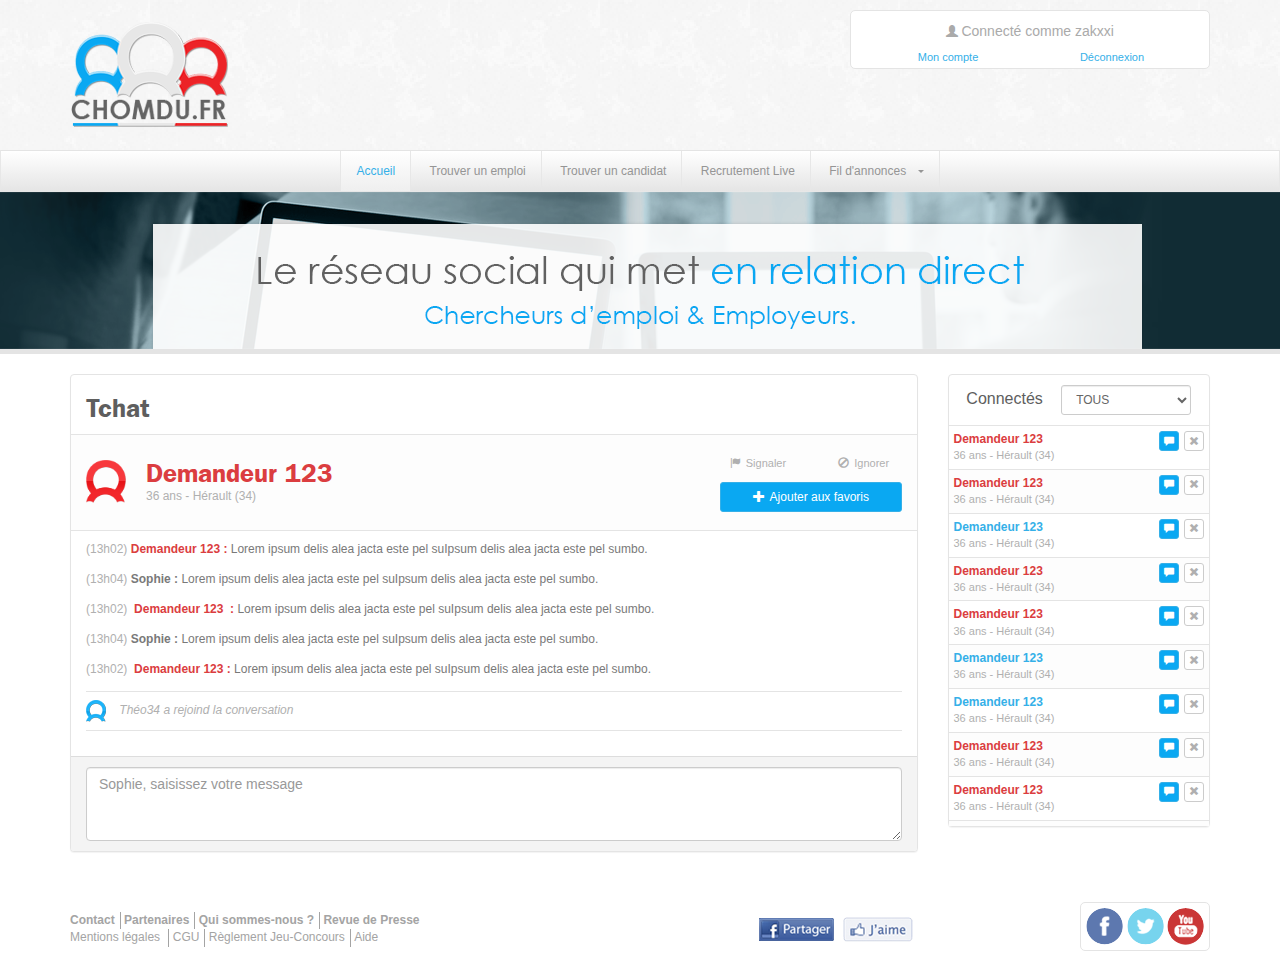
==== commit 7b578ea4: "Adding bootstrap carousel on others pages." ====
--- a/chat.html
+++ b/chat.html
@@ -7,8 +7,7 @@
         <meta name="description" content="">
         <meta name="author" content="adrien revel for peps">
         <title>
-            CHOMDU.FR | Tchat
-</title>
+            CHOMDU.FR | Tchat</title>
         <!-- Bootstrap core CSS -->
         <link rel="stylesheet" href="https://maxcdn.bootstrapcdn.com/bootstrap/3.2.0/css/bootstrap.min.css" type="text/css">
         <!-- Flexslider core CSS -->
@@ -95,9 +94,13 @@
                     </div>
                 </div>
             </nav>
-            <div class="container-fluid hidden-xs slider imageHeader">
-                <img src="images/pages_header.png" class="img-responsive"/>
-            </div>
+            <div id="carouselPage" class="carousel slide hidden-xs" data-ride="carouselPage">
+                <!-- Wrapper for slides -->
+                <div class="carousel-inner">
+                    <div class="item active">
+                        <img src="images/pages_header.png" alt=""/>
+                    </div>
+                </div>
         </header>
         <main>
             <div class="container">
@@ -185,11 +188,14 @@
                     Connectés</h3>
                                 <select class="form-control input-sm">
                                     <option>
-                                        TOUS</option>
+                                        TOUS
+</option>
                                     <option>
-                                        Demadeurs</option>
+                                        Demadeurs
+</option>
                                     <option>
-                                        Employeurs</option>
+                                        Employeurs
+</option>
                                 </select>
                             </div>
                             <div class="usersBody">
--- a/styles.css
+++ b/styles.css
@@ -1,5 +1,3 @@
-
-
 /* CUSTOM FONTS
 *********************************/
 
@@ -319,60 +317,31 @@
     border-bottom: none;
 }
 
-/* FlexSlider Custom CSS
-*********************************/
-
-.flexslider
-{
-    margin: 0;
-    background: #fff;
-    border: none;
-    position: relative;
-    -webkit-border-radius: 0;
-    -moz-border-radius: 0;
-    -o-border-radius: 0;
-    -ms-border-radius: 0;
-    border-radius: 0;
-    -webkit-box-shadow: none;
-    -moz-box-shadow: none;
-    -o-box-shadow: none;
-    -ms-box-shadow: none;
-    box-shadow: none;
-    zoom: 1;
-}
-
-.flex-viewport
-{
-    max-height: 2000px;
-    -webkit-transition: all 1s ease;
-    -moz-transition: all 1s ease;
-    -o-transition: all 1s ease;
-    -ms-transition: all 1s ease;
-    transition: all 1s ease;
-}
-
-.loading .flex-viewport
-{
-    max-height: 400px;
-}
-
-.flexslider .slides
-{
-    zoom: 1;
-}
-
-.carousel li
-{
-    margin-right: 5px;
-}
-
-.homeBlock .form-control, .homeBlock .btn, .homeBlock .radio
-{
-    margin-bottom: 15px;
+/* CAROUSEL 
+-------------------------------------------------- */
+.carousel{
+margin-bottom:20px;
+}
+
+.carousel.slide{
+    max-width: 2000px;
+    min-width: 320px;
+    overflow: hidden;
+}
+.carousel-inner{
+   width: 2000px;
+   left: 50%;
+   margin-left: -1000px;
 }
 
 /* CHOMDU Custom CSS
 *********************************/
+
+.homeBlock .form-control, .homeBlock .btn, .homeBlock .radio
+{
+    margin-bottom: 15px;
+}
+
 
 .btn span
 {
@@ -450,14 +419,7 @@
     padding-top: 40px;
 }
 
-.slider
-{
-    background-color: #112c34;
-    margin-bottom: 20px;
-}
-
-.imageHeader
-{
+#carouselPage{
     border-bottom: solid 5px #e4e4e4;
 }
 
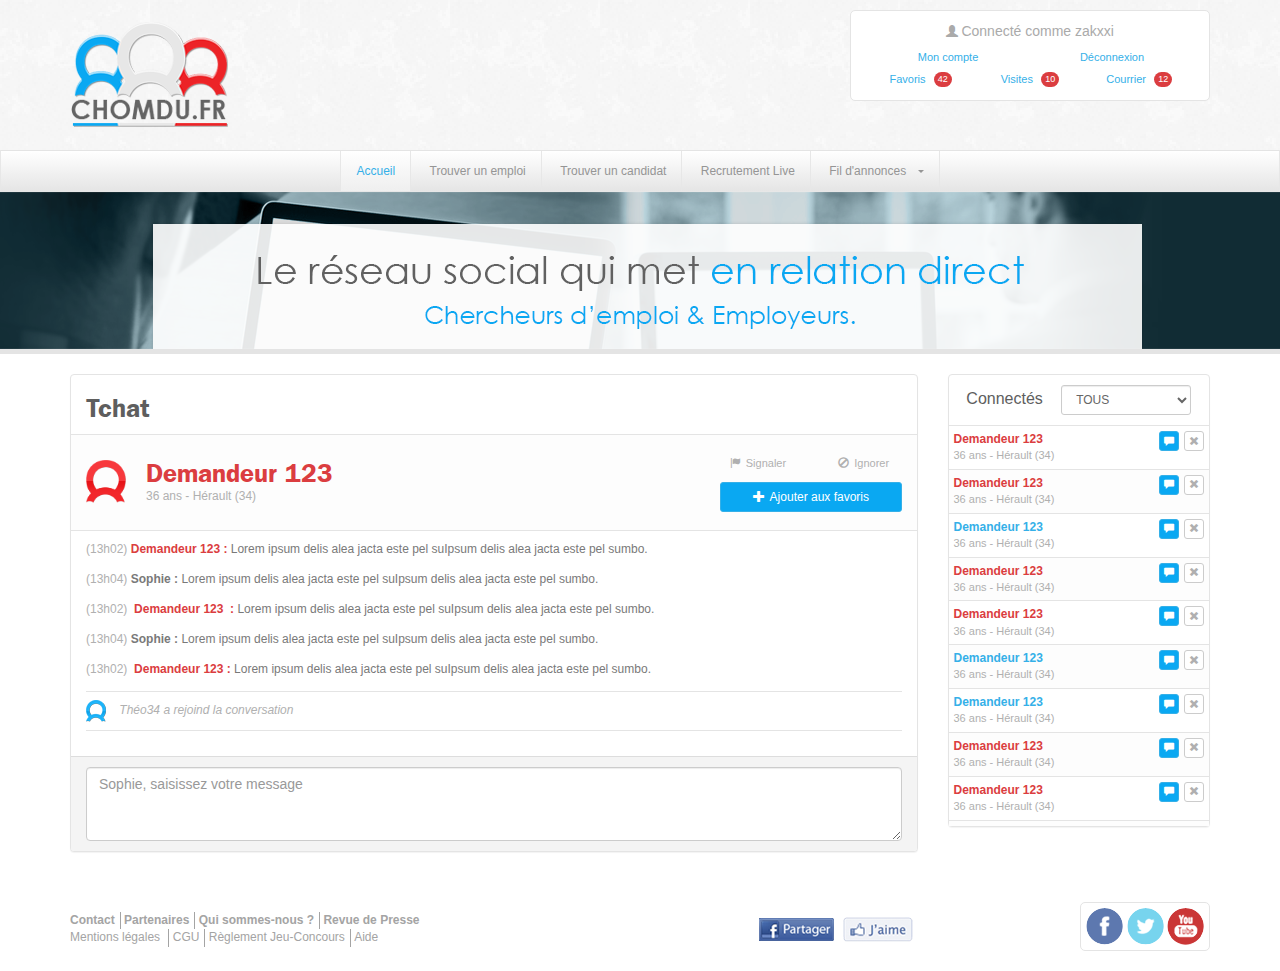
==== commit 651aa12e: "Update chat and profil with badges on loginForm." ====
--- a/chat.html
+++ b/chat.html
@@ -44,6 +44,18 @@
                                     <div class="col-sm-6">
                                         <a href="#">Déconnexion</a>
                                     </div>
+                                    <div class="col-sm-4">
+                                        <a href="#">Favoris</a>
+                                        <span class="badge">42</span>
+                                    </div>
+                                    <div class="col-sm-4">
+                                        <a href="#">Visites</a>
+                                        <span class="badge">10</span>
+                                    </div>
+                                    <div class="col-sm-4">
+                                        <a href="#" data-placement="right">Courrier</a>
+                                        <span class="badge">12</span>
+                                    </div>
                                 </div>
                             </div>
                         </div>
@@ -114,7 +126,7 @@
                             <div class="panel-body panel-highlight">
                                 <div class="row">
                                     <div class="col-sm-8">
-                                        <div class="chatUserInfos">
+                                        <div class="chatUserInfos userInfos">
                                             <img src="images/profil_demandeur.png" class="pull-left">
                                             <h2 class="text-danger">Demandeur 123</h2>
                                             <p class="text-muted">
@@ -142,35 +154,35 @@
                             </div>
                             <div class="panel-body">
                                 <div class="chatBody">
-                                    <div class="chatMsg">
+                                    <div class="smallMsg">
                                         <span class="text-muted">(13h02)</span>
                                         <span class="text-danger"><b>Demandeur 123 :</b></span> Lorem ipsum delis alea jacta este pel suIpsum delis alea jacta este pel sumbo.
                                     </div>
-                                    <div class="chatMsg">
+                                    <div class="smallMsg">
                                         <span class="text-muted">(13h04)</span>
                                         <span><b>Sophie :</b></span> Lorem ipsum delis alea jacta este pel suIpsum delis alea jacta este pel sumbo.
                                     </div>
-                                    <div class="chatMsg">
+                                    <div class="smallMsg">
                                         <span class="text-muted">(13h02)</span>&nbsp;
                                         <span class="text-danger"><b>Demandeur 123&nbsp;&nbsp;:</b></span> Lorem ipsum delis alea jacta este pel suIpsum delis alea jacta este pel sumbo.
                                     </div>
-                                    <div class="chatMsg">
+                                    <div class="smallMsg">
                                         <span class="text-muted">(13h04)</span>
                                         <span><b>Sophie :</b></span> Lorem ipsum delis alea jacta este pel suIpsum delis alea jacta este pel sumbo.
                                     </div>
-                                    <div class="chatMsg">
+                                    <div class="smallMsg">
                                         <span class="text-muted">(13h02)</span>&nbsp;
                                         <span class="text-danger"><b>Demandeur 123&nbsp;:</b></span> Lorem ipsum delis alea jacta este pel suIpsum delis alea jacta este pel sumbo.
                                     </div>
-                                    <div class="chatServerMsg">
+                                    <div class="serverMsg">
                                         <img src="images/profil_employeur_sm.png"/>
                                         <span class="text-muted"><i>Théo34 a rejoind la conversation</i></span>
                                     </div>
-                                    <div class="chatMsg">
+                                    <div class="smallMsg">
                                         <span class="text-muted">(13h04)</span>
                                         <span class="text-info"><b>Théo34 :</b></span> Lorem ipsum delis alea jacta este pel suIpsum delis alea jacta este pel sumbo.
                                     </div>
-                                    <div class="chatMsg">
+                                    <div class="smallMsg">
                                         <span class="text-muted">(13h04)</span>
                                         <span class="text-info"><b>Théo34 :</b></span> Lorem ipsum delis alea jacta este pel suIpsum delis alea jacta este pel sumbo.
                                     </div>
--- a/styles.css
+++ b/styles.css
@@ -1,3 +1,5 @@
+
+
 /* CUSTOM FONTS
 *********************************/
 
@@ -174,6 +176,23 @@
     color: #35b0e8;
 }
 
+.text-success {
+
+color: #29b802;
+}
+
+
+.badge {
+        display: inline-block;
+    min-width: 10px;
+    padding: 3px 4px;
+    font-size: 9px;
+    font-weight: 400;
+    color: #fff;
+     background-color: #db3d40;
+   
+    border-radius: 15px;
+}
 .caret
 {
     margin-left: 8px;
@@ -319,30 +338,39 @@
 
 /* CAROUSEL 
 -------------------------------------------------- */
-.carousel{
-margin-bottom:20px;
-}
-
-.carousel.slide{
+
+.carousel
+{
+    margin-bottom: 20px;
+}
+
+.carousel.slide
+{
     max-width: 2000px;
     min-width: 320px;
     overflow: hidden;
 }
-.carousel-inner{
-   width: 2000px;
-   left: 50%;
-   margin-left: -1000px;
+
+.carousel-inner
+{
+    width: 2000px;
+    left: 50%;
+    margin-left: -1000px;
 }
 
 /* CHOMDU Custom CSS
 *********************************/
 
+.noborder
+{
+    border: none;
+}
+
 .homeBlock .form-control, .homeBlock .btn, .homeBlock .radio
 {
     margin-bottom: 15px;
 }
 
-
 .btn span
 {
     padding-right: 10px;
@@ -350,7 +378,7 @@
 
 .btn-xs span
 {
-    padding-right: 5px;
+    padding-right: 0;
 }
 
 .jumbotron.header
@@ -379,6 +407,8 @@
     color: #aaaaaa;
     margin-top: 10px;
     padding-top: 10px;
+        padding-bottom: 10px;
+
     padding-right: 30px;
     padding-left: 30px;
     margin-bottom: 10px;
@@ -414,12 +444,18 @@
     font-weight: 400;
 }
 
+.loginForm .badge {
+margin-left:5px;
+}
+
+
 .register
 {
     padding-top: 40px;
 }
 
-#carouselPage{
+#carouselPage
+{
     border-bottom: solid 5px #e4e4e4;
 }
 
@@ -452,6 +488,7 @@
     -moz-border-radius: 0;
     -o-border-radius: 0;
     -ms-border-radius: 0;
+    border-radius: 0;
 }
 
 .homeBlock .radio label, .homeBlock .checkbox label
@@ -471,34 +508,65 @@
     border-top: solid 1px #e4e4e4;
 }
 
-.recrutLive
+.advert
 {
     border-bottom: solid 1px #e4e4e4;
     margin-bottom: 10px;
 }
 
-.recrutLive h5
+.advert h5
 {
     display: inline;
 }
 
-.recrutLive:last-child
+.advert:last-child
 {
     border-bottom: none;
 }
 
-.recrutLive .btn-default
+.advert .btn-default, .profileInfos .btn-default
 {
     color: #35b0e8;
     background-color: #fff;
     border-color: #35b0e8;
 }
 
-.recrutLive .btn-default:hover,.recrutLive .btn-default:focus,.recrutLive .btn-default:active,.recrutLive .btn-default.active,.recrutLive .open>.dropdown-toggle.btn-default
+.advert .btn-default:hover,.advert .btn-default:focus,.advert .btn-default:active,.advert .btn-default.active,.advert .open>.dropdown-toggle.btn-default
+, .profileInfos .btn-default:hover,.profileInfos .btn-default:focus,.profileInfos .btn-default:active,.profileInfos .btn-default.active,.profileInfos .open>.dropdown-toggle.btn-default
 {
     color: #35b0e8;
     background-color: #eee;
     border-color: #35b0e8;
+}
+
+.advert .btn-xs .glyphicon, .profileInfos .btn-xs .glyphicon
+{
+    padding-right: 5px;
+}
+
+.bookmark
+{
+    width: 20px;
+    height: 20px;
+    margin-left: 5px;
+    padding: 0;
+}
+
+.bookmark.bookmarked
+{
+    border: none;
+    background-color: #fff;
+}
+
+.bookmark.bookmarked .glyphicon
+{
+    color: #e5ab1f;
+}
+
+.bookmark .glyphicon
+{
+    margin-left: 5px;
+    padding: 0;
 }
 
 .jumbotron.blog
@@ -588,9 +656,24 @@
     border-top: solid 1px #e4e4e4;
 }
 
+.panel-body-dark
+{
+    background-color: #f6f6f6;
+}
+
 .panel-heading + .panel-highlight, .panel-highlight + .panel-highlight
 {
     border-top: none;
+}
+
+.bgHeader
+{
+    height: 30px;
+    background-color: #f6f6f6;
+    background-image: url('images/header_panel.png');
+    background-repeat: no-repeat;
+    background-position: top center;
+    overflow: hidden;
 }
 
 .chatMin
@@ -600,23 +683,18 @@
     right: 0px;
 }
 
-.chatMin .glyphicon
-{
-    padding-right: 5px;
-}
-
 .chatRoom .panel-footer
 {
     background-color: #f4f4f4;
 }
 
-.chatRoom .panel-highlight img
+.userInfos img
 {
     width: 40px;
     margin-right: 20px;
 }
 
-.chatRoom .panel-highlight h2
+.userInfos h2
 {
     display: inline;
     margin-top: 5px;
@@ -634,25 +712,36 @@
     overflow-y: scroll;
 }
 
-.chatMsg
+.smallMsg
 {
     height: 30px;
 }
 
-.chatServerMsg
-{
-    height: 40px;
+.serverMsg
+{
+    min-height: 40px;
     margin-bottom: 10px;
     border-bottom: solid 1px #e4e4e4;
     border-top: solid 1px #e4e4e4;
 }
 
-.chatServerMsg img
+.serverMsg + .serverMsg
+{
+    margin-top: 0;
+    border-top: none;
+}
+
+.serverMsg + .serverMsg:last-child
+{
+    border-bottom: none;
+}
+
+.serverMsg img
 {
     margin-right: 10px;
 }
 
-.chatServerMsg span
+.serverMsg span
 {
     line-height: 3em;
 }
@@ -682,6 +771,7 @@
 {
     padding-top: 10px;
 }
+
 .chatUsers h3
 {
     display: inline;
@@ -701,11 +791,7 @@
     width: 20px;
     height: 20px;
     margin-left: 5px;
-}
-
-.chatUsers .btn-xs span
-{
-    margin-left: -1px;
+    padding: 0;
 }
 
 .chatUsers p
@@ -719,6 +805,33 @@
     padding: 5px;
 }
 
+.profilePanel
+{
+    margin-top: 20px;
+}
+
+.profileInfos
+{
+    min-height: 100px;
+    padding-top: 20px;
+}
+
+.profileInfos img
+{
+    padding-bottom: 10px;
+}
+
+.profileInfos p
+{
+    padding: 0;
+    margin: 0;
+}
+
+.profileInfos .btn
+{
+    margin-bottom: 20px;
+}
+
 /* MediaQueries
 *********************************/
 
@@ -727,6 +840,14 @@
     .navbar
     {
         margin-bottom: 20px;
+    }
+    .profilePanel
+    {
+        margin-top: 0;
+    }
+    .profileButtons
+    {
+        text-align: center;
     }
 }
 
